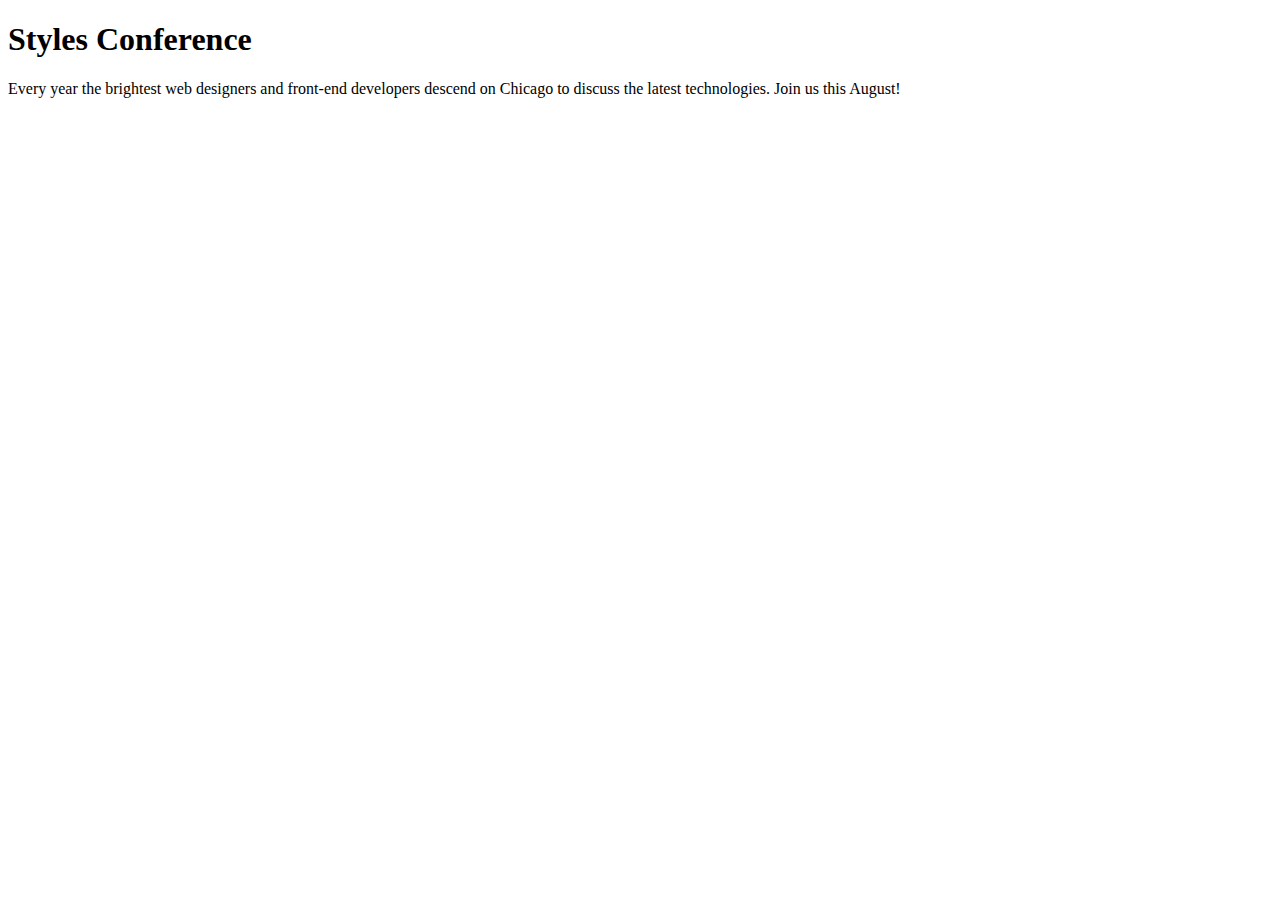
==== index.html @ 4c5673fa "Add files via upload" ====
<!DOCTYPE html>
<html lang="en">
  <head>
  	<meta charset="utf-8">
  	<title>Styles Conference</title>
  	<link rel="stylesheet" href="assets/stylesheets/main.css"
  </head>
  <body>
  	 <h1>Styles Conference</h1>
  <p>Every year the brightest web designers and front-end developers descend on Chicago to discuss the latest technologies. Join us this August!</p>
  </body>
</html>
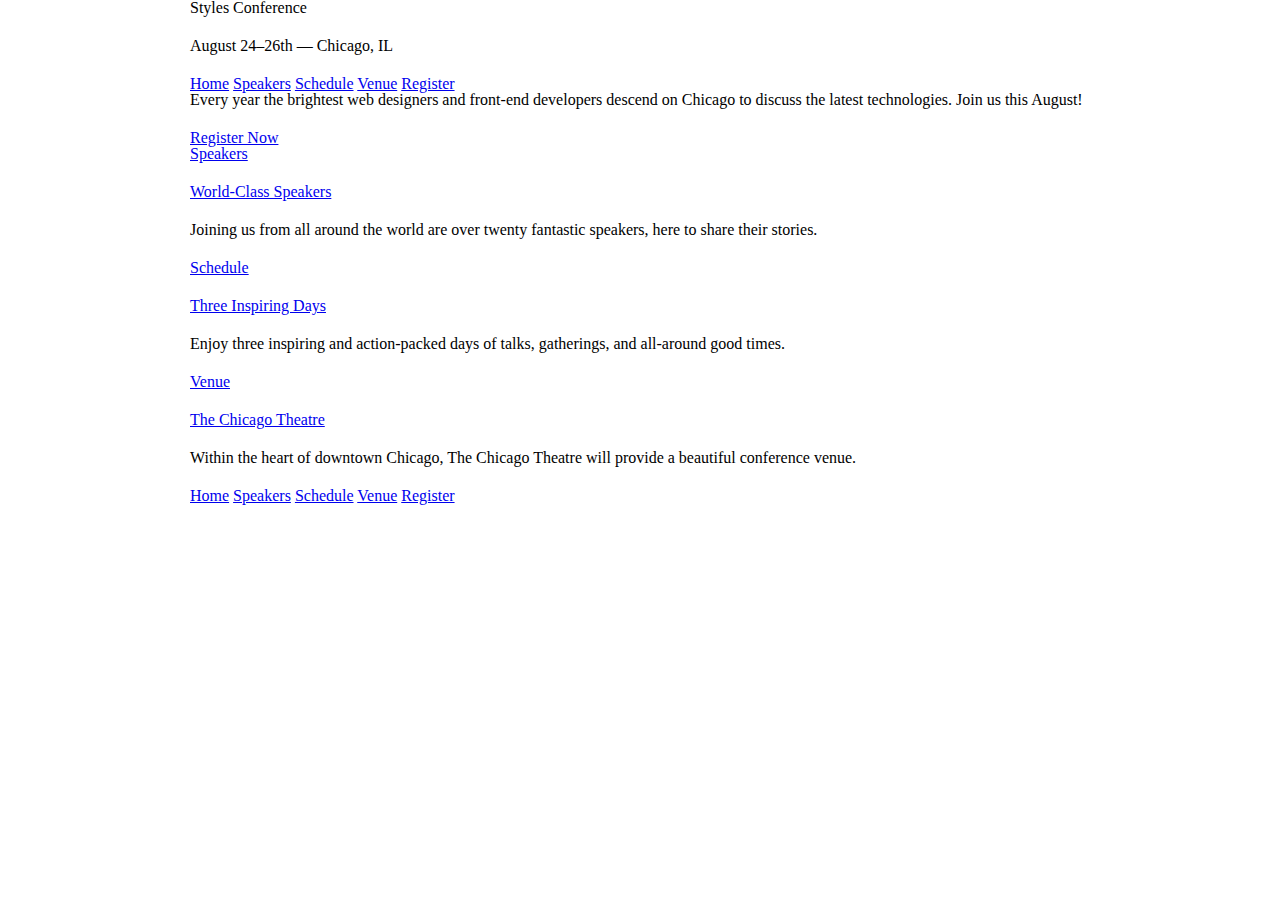
==== commit d3a27457: "Chapter 4" ====
--- a/index.html
+++ b/index.html
@@ -1,12 +1,69 @@
 <!DOCTYPE html>
 <html lang="en">
-  <head>
-  	<meta charset="utf-8">
-  	<title>Styles Conference</title>
-  	<link rel="stylesheet" href="assets/stylesheets/main.css"
-  </head>
-  <body>
-  	 <h1>Styles Conference</h1>
-  <p>Every year the brightest web designers and front-end developers descend on Chicago to discuss the latest technologies. Join us this August!</p>
-  </body>
+	<head>
+		<meta charset="utf-8">
+		<title>Styles Conference</title>
+		<link rel="stylesheet" href="assets/stylesheets/main.css">
+	</head>
+	<body>
+
+		<header class="container">
+			<h1>Styles Conference</h1>
+			<h3>August 24&ndash;26th &mdash; Chicago, IL</h3>
+
+			<nav>
+				<a href="index.html">Home</a>
+				<a href="speakers.html">Speakers</a>
+				<a href="schedule.html">Schedule</a>
+				<a href="venue.html">Venue</a>
+				<a href="register.html">Register</a>
+			</nav>
+
+		</header class="container">
+
+
+		<section class="container">
+			
+			<p>Every year the brightest web designers and front-end developers descend on Chicago to discuss the latest technologies. Join us this August!</p>
+
+			<a href="register.html">Register Now</a>
+
+		</section>
+
+		<section class="container">
+			<section>
+				<a href="speakers.html">
+					<h5>Speakers</h5>
+					<h3>World-Class Speakers</h3>
+				</a>
+				<p>Joining us from all around the world are over twenty fantastic speakers, here to share their stories.</p>
+			</section>
+
+			<section>
+				<a href="schedule.html">
+					<h5>Schedule</h5>
+					<h3>Three Inspiring Days</h3>
+				</a>
+				<p>Enjoy three inspiring and action-packed days of talks, gatherings, and all-around good times.</p>
+			</section>
+
+			<section>
+				<a href="venue.html">
+					<h5>Venue</h5>
+					<h3>The Chicago Theatre</h3>
+				</a>
+				<p>Within the heart of downtown Chicago, The Chicago Theatre will provide a beautiful conference venue.</p>
+			</section>
+		</section>
+
+		<footer class="container">
+			<nav>
+				<a href="index.html">Home</a>
+				<a href="speakers.html">Speakers</a>
+				<a href="schedule.html">Schedule</a>
+				<a href="venue.html">Venue</a>
+				<a href="register.html">Register</a>
+			</nav>
+		</footer>
+	</body>
 </html>--- a/assets/stylesheets/main.css
+++ b/assets/stylesheets/main.css
@@ -0,0 +1,77 @@
+/* http://meyerweb.com/eric/tools/css/reset/ 2. v2.0 | 20110126
+  License: none (public domain)
+*/
+
+html, body, div, span, applet, object, iframe,
+h1, h2, h3, h4, h5, h6, p, blockquote, pre,
+a, abbr, acronym, address, big, cite, code,
+del, dfn, em, img, ins, kbd, q, s, samp,
+small, strike, strong, sub, sup, tt, var,
+b, u, i, center,
+dl, dt, dd, ol, ul, li,
+fieldset, form, label, legend,
+table, caption, tbody, tfoot, thead, tr, th, td,
+article, aside, canvas, details, embed,
+figure, figcaption, footer, header, hgroup,
+menu, nav, output, ruby, section, summary,
+time, mark, audio, video {
+  margin: 0;
+  padding: 0;
+  border: 0;
+  font-size: 100%;
+  font: inherit;
+  vertical-align: baseline;
+}
+/* HTML5 display-role reset for older browsers */
+article, aside, details, figcaption, figure,
+footer, header, hgroup, menu, nav, section {
+  display: block;
+}
+body {
+  line-height: 1;
+}
+ol, ul {
+  list-style: none;
+}
+blockquote, q {
+  quotes: none;
+}
+blockquote:before, blockquote:after,
+q:before, q:after {
+  content: '';
+  content: none;
+}
+table {
+  border-collapse: collapse;
+  border-spacing: 0;
+}
+/*
+  ========================================
+  Grid
+  ========================================
+*/
+
+*,
+*:before,
+*:after {
+  -webkit-box-sizing: border-box;
+     -moz-box-sizing: border-box;
+          box-sizing: border-box;
+}
+
+.container {
+  margin: 0 auto;
+  padding-left: 30px;
+  padding-right: 30px;
+  width: 960px;
+}
+/*
+  ========================================
+  Typography
+  ========================================
+*/
+
+h1, h3, h4, h5, p {
+  margin-bottom: 22px;
+}
+
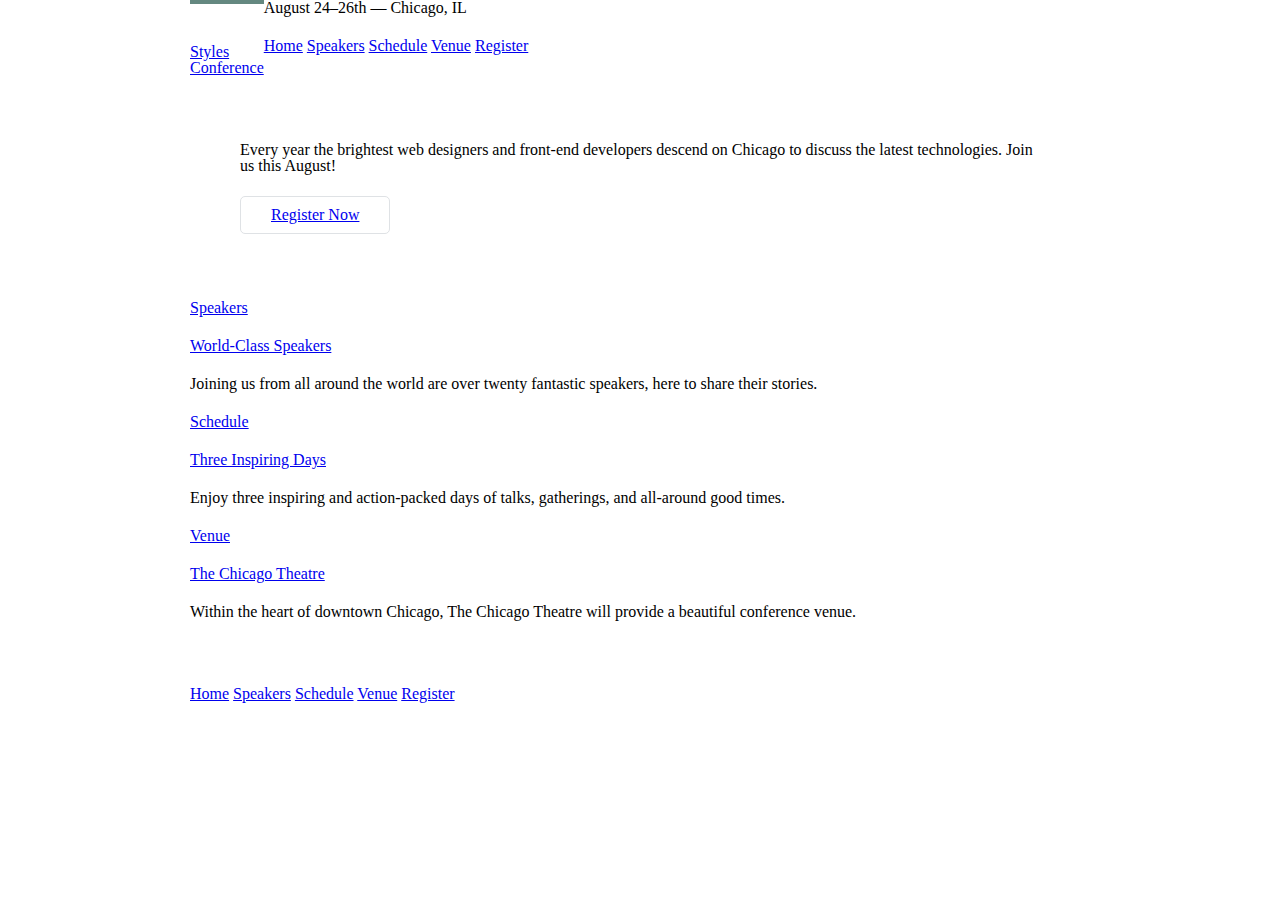
==== commit ad8b9eed: "Add files via upload" ====
--- a/index.html
+++ b/index.html
@@ -7,8 +7,10 @@
 	</head>
 	<body>
 
-		<header class="container">
-			<h1>Styles Conference</h1>
+		<header class="container group">
+		<h1 class="logo">
+  		<a href="index.html">Styles <br> Conference</a>
+		</h1>
 			<h3>August 24&ndash;26th &mdash; Chicago, IL</h3>
 
 			<nav>
@@ -19,14 +21,14 @@
 				<a href="register.html">Register</a>
 			</nav>
 
-		</header class="container">
+		</header>
 
 
-		<section class="container">
+		<section class="hero container"class="btn btn-alt"class="container">
 			
 			<p>Every year the brightest web designers and front-end developers descend on Chicago to discuss the latest technologies. Join us this August!</p>
 
-			<a href="register.html">Register Now</a>
+			<a class="btn btn-alt" href="register.html">Register Now</a>
 
 		</section>
 
@@ -56,7 +58,7 @@
 			</section>
 		</section>
 
-		<footer class="container">
+		<footer class="primary-footer container group">
 			<nav>
 				<a href="index.html">Home</a>
 				<a href="speakers.html">Speakers</a>
--- a/assets/stylesheets/main.css
+++ b/assets/stylesheets/main.css
@@ -74,4 +74,68 @@
 h1, h3, h4, h5, p {
   margin-bottom: 22px;
 }
+/*
+  ========================================
+  Buttons
+  ========================================
+*/
 
+.btn {
+  border-radius: 5px;
+  display: inline-block;
+  margin: 0;
+}
+.btn-alt {
+  border: 1px solid #dfe2e5;
+  padding: 10px 30px;
+}
+/*
+  ========================================
+  Home
+  ========================================
+*/
+
+.hero {
+  padding: 22px 80px 66px 80px;
+}
+/*
+  ========================================
+  Clearfix
+  ========================================
+*/
+.group:before,
+.group:after {
+  content: "";
+  display: table;
+}
+.group:after {
+  clear: both;
+}
+.group {
+  clear: both;
+  *zoom: 1;
+}
+/*
+  ========================================
+  Primary header
+  ========================================
+*/
+
+.logo {
+  border-top: 4px solid #648880;
+  padding: 40px 0 22px 0;
+  float: left;
+}
+/*
+  ========================================
+  Primary footer
+  ========================================
+*/
+
+.primary-footer {
+  padding-bottom: 44px;
+  padding-top: 44px;
+}
+
+}
+
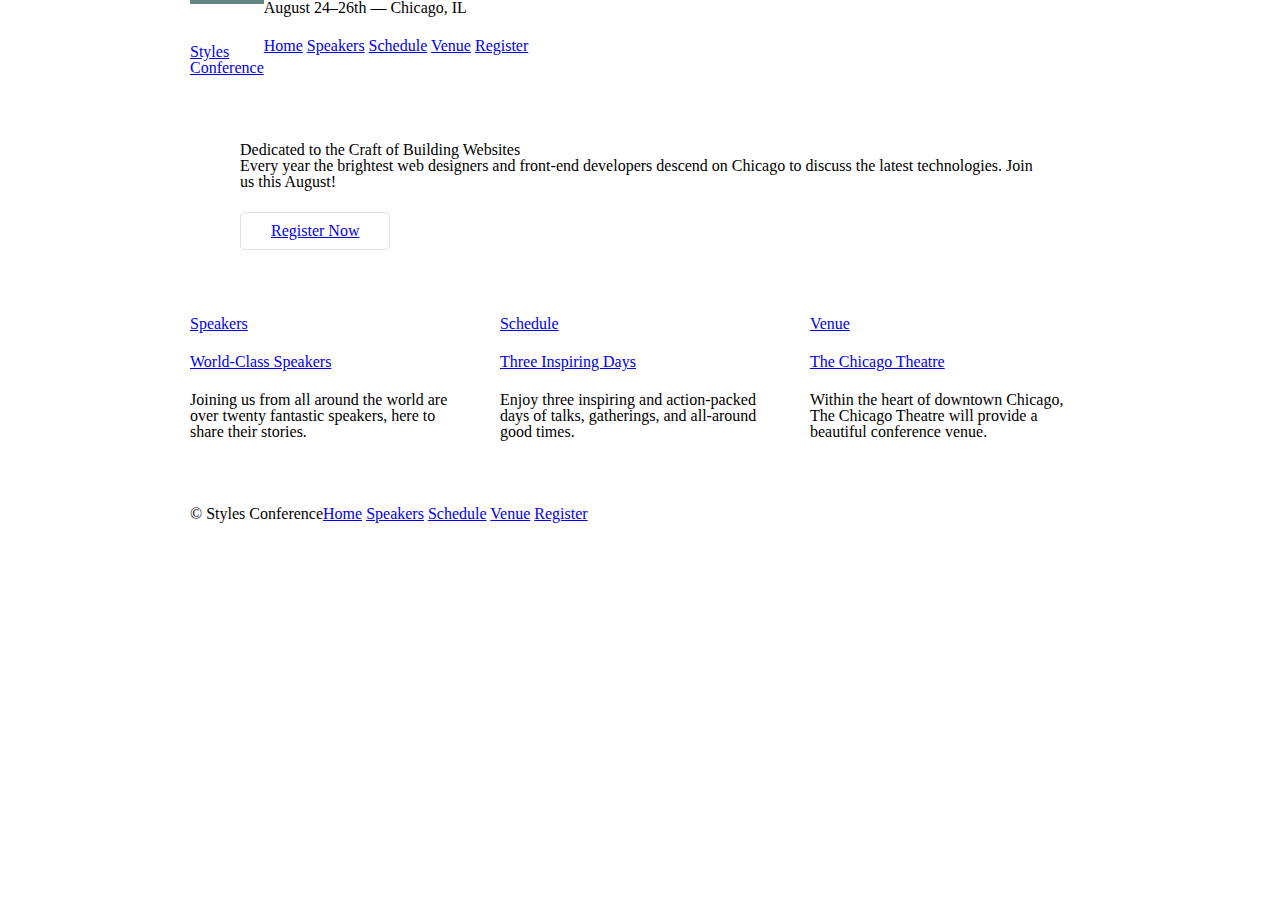
==== commit dd228ef6: "Add files via upload" ====
--- a/index.html
+++ b/index.html
@@ -1,71 +1,97 @@
 <!DOCTYPE html>
 <html lang="en">
-	<head>
-		<meta charset="utf-8">
-		<title>Styles Conference</title>
-		<link rel="stylesheet" href="assets/stylesheets/main.css">
-	</head>
-	<body>
 
-		<header class="container group">
-		<h1 class="logo">
-  		<a href="index.html">Styles <br> Conference</a>
-		</h1>
-			<h3>August 24&ndash;26th &mdash; Chicago, IL</h3>
+  <head>
+    <meta charset="utf-8">
+    <title>Styles Conference</title>
+    <link rel="stylesheet" href="assets/stylesheets/main.css">
+  </head>
 
-			<nav>
-				<a href="index.html">Home</a>
-				<a href="speakers.html">Speakers</a>
-				<a href="schedule.html">Schedule</a>
-				<a href="venue.html">Venue</a>
-				<a href="register.html">Register</a>
-			</nav>
+  <body>
 
-		</header>
+    <!-- Header -->
 
+    <header class="container group">
 
-		<section class="hero container"class="btn btn-alt"class="container">
-			
-			<p>Every year the brightest web designers and front-end developers descend on Chicago to discuss the latest technologies. Join us this August!</p>
+      <h1 class="logo">
+        <a href="index.html">Styles <br> Conference</a>
+      </h1>
 
-			<a class="btn btn-alt" href="register.html">Register Now</a>
+      <h3>August 24&ndash;26th &mdash; Chicago, IL</h3>
 
-		</section>
+      <nav>
+        <a href="index.html">Home</a>
+        <a href="speakers.html">Speakers</a>
+        <a href="schedule.html">Schedule</a>
+        <a href="venue.html">Venue</a>
+        <a href="register.html">Register</a>
+      </nav>
 
-		<section class="container">
-			<section>
-				<a href="speakers.html">
-					<h5>Speakers</h5>
-					<h3>World-Class Speakers</h3>
-				</a>
-				<p>Joining us from all around the world are over twenty fantastic speakers, here to share their stories.</p>
-			</section>
+    </header>
 
-			<section>
-				<a href="schedule.html">
-					<h5>Schedule</h5>
-					<h3>Three Inspiring Days</h3>
-				</a>
-				<p>Enjoy three inspiring and action-packed days of talks, gatherings, and all-around good times.</p>
-			</section>
+    <!-- Hero -->
 
-			<section>
-				<a href="venue.html">
-					<h5>Venue</h5>
-					<h3>The Chicago Theatre</h3>
-				</a>
-				<p>Within the heart of downtown Chicago, The Chicago Theatre will provide a beautiful conference venue.</p>
-			</section>
-		</section>
+    <section class="hero container">
 
-		<footer class="primary-footer container group">
-			<nav>
-				<a href="index.html">Home</a>
-				<a href="speakers.html">Speakers</a>
-				<a href="schedule.html">Schedule</a>
-				<a href="venue.html">Venue</a>
-				<a href="register.html">Register</a>
-			</nav>
-		</footer>
-	</body>
+      <h2>Dedicated to the Craft of Building Websites</h2>
+
+      <p>Every year the brightest web designers and front-end developers descend on Chicago to discuss the latest technologies. Join us this August!</p>
+
+      <a class="btn btn-alt" href="register.html">Register Now</a>
+
+    </section>
+
+    <!-- Teasers -->
+
+    <section class="grid">
+
+      <!-- Speakers -->
+
+      <section class="col-1-3">
+        <a href="speakers.html">
+          <h5>Speakers</h5>
+          <h3>World-Class Speakers</h3>
+        </a>
+        <p>Joining us from all around the world are over twenty fantastic speakers, here to share their stories.</p>
+      </section><!--
+
+      Schedule
+
+      --><section class="col-1-3">
+        <a href="schedule.html">
+          <h5>Schedule</h5>
+          <h3>Three Inspiring Days</h3>
+        </a>
+        <p>Enjoy three inspiring and action-packed days of talks, gatherings, and all-around good times.</p>
+      </section><!--
+
+      Venue
+
+      --><section class="col-1-3">
+        <a href="venue.html">
+          <h5>Venue</h5>
+          <h3>The Chicago Theatre</h3>
+        </a>
+        <p>Within the heart of downtown Chicago, The Chicago Theatre will provide a beautiful conference venue.</p>
+      </section>
+
+    </section>
+
+    <!-- Footer -->
+
+    <footer class="primary-footer container group">
+
+      <small>&copy; Styles Conference</small>
+
+      <nav>
+        <a href="index.html">Home</a>
+        <a href="speakers.html">Speakers</a>
+        <a href="schedule.html">Schedule</a>
+        <a href="venue.html">Venue</a>
+        <a href="register.html">Register</a>
+      </nav>
+
+    </footer>
+
+  </body>
 </html>--- a/assets/stylesheets/main.css
+++ b/assets/stylesheets/main.css
@@ -1,5 +1,6 @@
-/* http://meyerweb.com/eric/tools/css/reset/ 2. v2.0 | 20110126
-  License: none (public domain)
+/* http://meyerweb.com/eric/tools/css/reset/
+   v2.0 | 20110126
+   License: none (public domain)
 */
 
 html, body, div, span, applet, object, iframe,
@@ -45,6 +46,7 @@
   border-collapse: collapse;
   border-spacing: 0;
 }
+
 /*
   ========================================
   Grid
@@ -58,13 +60,52 @@
      -moz-box-sizing: border-box;
           box-sizing: border-box;
 }
-
+.container,
+.grid {
+  margin: 0 auto;
+  width: 960px;
+}
 .container {
-  margin: 0 auto;
   padding-left: 30px;
   padding-right: 30px;
-  width: 960px;
 }
+.grid,
+.col-1-3,
+.col-2-3 {
+  padding-left: 15px;
+  padding-right: 15px;
+}
+.col-1-3,
+.col-2-3  {
+  display: inline-block;
+  vertical-align: top;
+}
+.col-1-3 {
+  width: 33.33%;
+}
+.col-2-3 {
+  width: 66.66%;
+}
+
+/*
+  ========================================
+  Clearfix
+  ========================================
+*/
+
+.group:before,
+.group:after {
+  content: "";
+  display: table;
+}
+.group:after {
+  clear: both;
+}
+.group {
+  clear: both;
+  *zoom: 1;
+}
+
 /*
   ========================================
   Typography
@@ -74,6 +115,7 @@
 h1, h3, h4, h5, p {
   margin-bottom: 22px;
 }
+
 /*
   ========================================
   Buttons
@@ -89,32 +131,7 @@
   border: 1px solid #dfe2e5;
   padding: 10px 30px;
 }
-/*
-  ========================================
-  Home
-  ========================================
-*/
 
-.hero {
-  padding: 22px 80px 66px 80px;
-}
-/*
-  ========================================
-  Clearfix
-  ========================================
-*/
-.group:before,
-.group:after {
-  content: "";
-  display: table;
-}
-.group:after {
-  clear: both;
-}
-.group {
-  clear: both;
-  *zoom: 1;
-}
 /*
   ========================================
   Primary header
@@ -123,9 +140,10 @@
 
 .logo {
   border-top: 4px solid #648880;
+  float: left;
   padding: 40px 0 22px 0;
-  float: left;
 }
+
 /*
   ========================================
   Primary footer
@@ -136,6 +154,17 @@
   padding-bottom: 44px;
   padding-top: 44px;
 }
-
+.primary-footer small {
+  float: left;
 }
 
+/*
+  ========================================
+  Home
+  ========================================
+*/
+
+.hero {
+  padding: 22px 80px 66px 80px;
+}
+
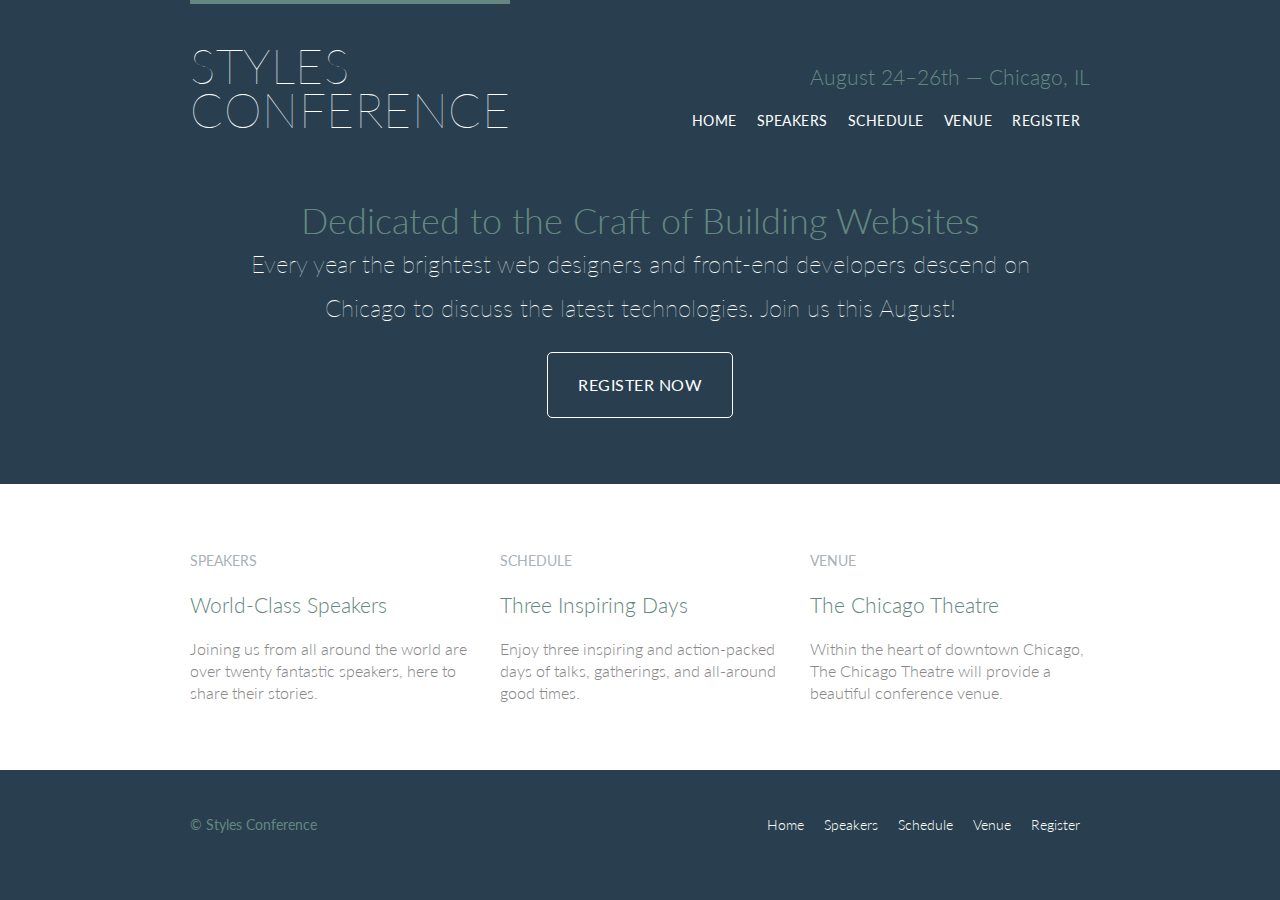
==== commit e3630bc5: "Add files via upload" ====
--- a/index.html
+++ b/index.html
@@ -1,3 +1,4 @@
+
 <!DOCTYPE html>
 <html lang="en">
 
@@ -5,26 +6,29 @@
     <meta charset="utf-8">
     <title>Styles Conference</title>
     <link rel="stylesheet" href="assets/stylesheets/main.css">
+    <link rel="stylesheet" href="http://fonts.googleapis.com/css?family=Lato:100,300,400">
   </head>
 
   <body>
 
     <!-- Header -->
 
-    <header class="container group">
+    <header class="primary-header container group">
 
       <h1 class="logo">
         <a href="index.html">Styles <br> Conference</a>
       </h1>
 
-      <h3>August 24&ndash;26th &mdash; Chicago, IL</h3>
+      <h3 class="tagline">August 24&ndash;26th &mdash; Chicago, IL</h3>
 
-      <nav>
-        <a href="index.html">Home</a>
-        <a href="speakers.html">Speakers</a>
-        <a href="schedule.html">Schedule</a>
-        <a href="venue.html">Venue</a>
-        <a href="register.html">Register</a>
+      <nav class="nav primary-nav">
+        <ul>
+        <li><a href="index.html">Home</a></li><!--
+        --><li><a href="speakers.html">Speakers</a></li><!--
+        --><li><a href="schedule.html">Schedule</a></li><!--
+        --><li><a href="venue.html">Venue</a></li><!--
+        --><li><a href="register.html">Register</a></li>
+      </ul>
       </nav>
 
     </header>
@@ -43,11 +47,12 @@
 
     <!-- Teasers -->
 
-    <section class="grid">
+    <section class="row">
+      <div class="grid">
 
       <!-- Speakers -->
 
-      <section class="col-1-3">
+      <section class="teaser col-1-3">
         <a href="speakers.html">
           <h5>Speakers</h5>
           <h3>World-Class Speakers</h3>
@@ -57,7 +62,7 @@
 
       Schedule
 
-      --><section class="col-1-3">
+      --><section class="teaser col-1-3">
         <a href="schedule.html">
           <h5>Schedule</h5>
           <h3>Three Inspiring Days</h3>
@@ -67,14 +72,14 @@
 
       Venue
 
-      --><section class="col-1-3">
+      --><section class="teaser col-1-3">
         <a href="venue.html">
           <h5>Venue</h5>
           <h3>The Chicago Theatre</h3>
         </a>
         <p>Within the heart of downtown Chicago, The Chicago Theatre will provide a beautiful conference venue.</p>
       </section>
-
+    </div>
     </section>
 
     <!-- Footer -->
@@ -83,12 +88,14 @@
 
       <small>&copy; Styles Conference</small>
 
-      <nav>
-        <a href="index.html">Home</a>
-        <a href="speakers.html">Speakers</a>
-        <a href="schedule.html">Schedule</a>
-        <a href="venue.html">Venue</a>
-        <a href="register.html">Register</a>
+      <nav class="nav">
+        <ul>
+        <li><a href="index.html">Home</a></li><!--
+        --><li><a href="speakers.html">Speakers</a></li><!--
+        --><li><a href="schedule.html">Schedule</a></li><!--
+        --><li><a href="venue.html">Venue</a></li><!--
+       --><li><a href="register.html">Register</a></li>
+     </ul>
       </nav>
 
     </footer>
--- a/assets/stylesheets/main.css
+++ b/assets/stylesheets/main.css
@@ -49,6 +49,18 @@
 
 /*
   ========================================
+  Custom styles
+  ========================================
+*/
+
+body {
+  background: #293f50;
+  color: #888;
+  font: 300 16px/22px "Lato", "Open Sans", "Helvetica Neue", Helvetica, Arial, sans-serif;
+}
+
+/*
+  ========================================
   Grid
   ========================================
 */
@@ -108,13 +120,104 @@
 
 /*
   ========================================
+  Rows
+  ========================================
+*/
+
+.row,
+.row-alt {
+  min-width: 960px;
+}
+.row {
+  background: #fff;
+  padding: 66px 0 44px 0;
+}
+.row-alt {
+  background: #cbe2c1;
+  background: -webkit-linear-gradient(to right, #a1d3b0, #f6f1d3);
+  background:    -moz-linear-gradient(to right, #a1d3b0, #f6f1d3);
+  background:         linear-gradient(to right, #a1d3b0, #f6f1d3);
+  padding: 44px 0 22px 0;
+}
+
+/*
+  ========================================
   Typography
   ========================================
 */
 
+h1, h2, h3, h4 {
+  color: #648880;
+}
 h1, h3, h4, h5, p {
   margin-bottom: 22px;
 }
+h1 {
+  font-size: 36px;
+  line-height: 44px;
+}
+h2 {
+  font-size: 24px;
+  line-height: 44px;
+}
+h3 {
+  font-size: 21px;
+}
+h4 {
+  font-size: 18px;
+}
+h5 {
+  color: #a9b2b9;
+  font-size: 14px;
+  font-weight: 400;
+  text-transform: uppercase;
+}
+strong {
+  font-weight: 400;
+}
+cite,
+em {
+  font-style: italic;
+}
+
+/*
+  ========================================
+  Leads
+  ========================================
+*/
+
+.lead {
+  text-align: center;
+}
+.lead p {
+  font-size: 21px;
+  line-height: 33px;
+}
+
+/*
+  ========================================
+  Links
+  ========================================
+*/
+
+a {
+  color: #648880;
+  text-decoration: none;
+}
+a:hover {
+  color: #a9b2b9;
+}
+p a {
+  border-bottom: 1px solid #dfe2e5;
+}
+.primary-header a,
+.primary-footer a {
+  color: #fff;
+}
+.primary-header a:hover,
+.primary-footer a:hover {
+  color: #648880;
+}
 
 /*
   ========================================
@@ -124,12 +227,21 @@
 
 .btn {
   border-radius: 5px;
+  color: #fff;
+  cursor: pointer;
   display: inline-block;
+  font-weight: 400;
+  letter-spacing: .5px;
   margin: 0;
+  text-transform: uppercase;
 }
 .btn-alt {
-  border: 1px solid #dfe2e5;
+  border: 1px solid #fff;
   padding: 10px 30px;
+}
+.btn-alt:hover {
+  background: #fff;
+  color: #648880;
 }
 
 /*
@@ -141,7 +253,22 @@
 .logo {
   border-top: 4px solid #648880;
   float: left;
+  font-size: 48px;
+  font-weight: 100;
+  letter-spacing: .5px;
+  line-height: 44px;
   padding: 40px 0 22px 0;
+  text-transform: uppercase;
+}
+.tagline {
+  margin: 66px 0 22px 0;
+  text-align: right;
+}
+.primary-nav {
+  font-size: 14px;
+  font-weight: 400;
+  letter-spacing: .5px;
+  text-transform: uppercase;
 }
 
 /*
@@ -151,11 +278,24 @@
 */
 
 .primary-footer {
+  color: #648880;
+  font-size: 14px;
   padding-bottom: 44px;
   padding-top: 44px;
 }
 .primary-footer small {
   float: left;
+  font-weight: 400;
+}
+
+/*
+  ========================================
+  Navigation
+  ========================================
+*/
+
+.nav {
+  text-align: right;
 }
 
 /*
@@ -165,6 +305,43 @@
 */
 
 .hero {
+  color: #fff;
+  line-height: 44px;
   padding: 22px 80px 66px 80px;
-}
-
+  text-align: center;
+}
+.hero h2 {
+  font-size: 36px;
+}
+.hero p {
+  font-size: 24px;
+  font-weight: 100;
+}
+.teaser a:hover h3 {
+  color: #a9b2b9;
+}
+.nav li{
+  display:inline-block;
+  margin:0 10px;
+  vertical-align:top;
+}
+.na li:last-child{
+  margin-right:0;
+}
+
+/*
+  ========================================
+  Speakers
+  ========================================
+*/
+
+.speaker-info{
+  border:1px solid #dfe2e5;
+  border-radius:5px;
+  margin-top:88px;
+  padding:22px 0;
+  text-align:center;
+}
+.speaker{
+  margin-bottom:44px;
+}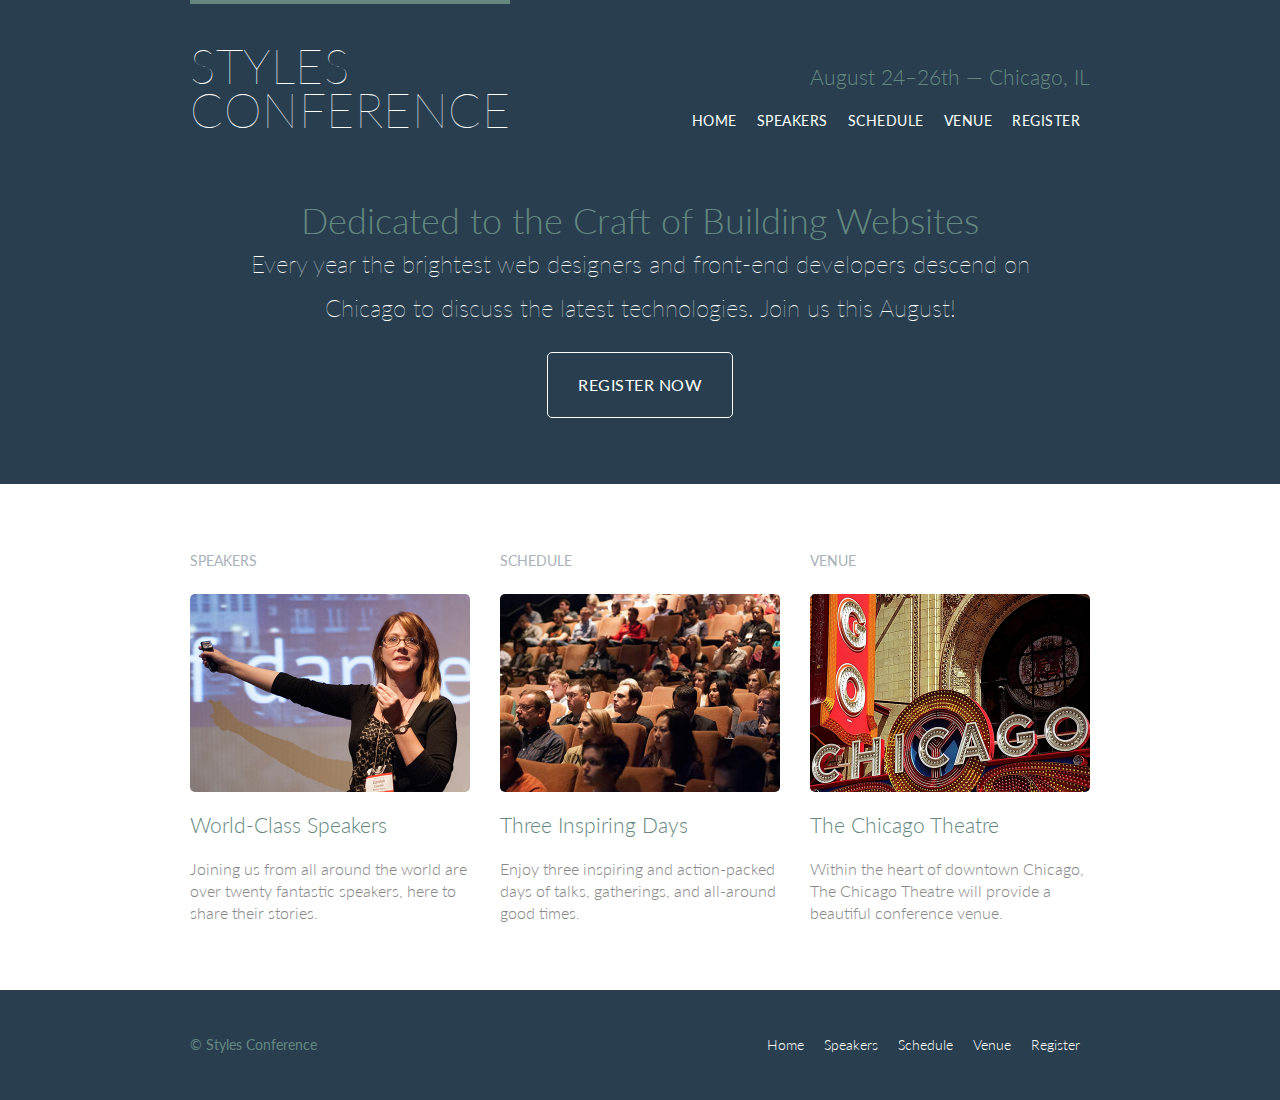
==== commit 2a0b8ba0: "Add files via upload" ====
--- a/index.html
+++ b/index.html
@@ -52,19 +52,21 @@
 
       <!-- Speakers -->
 
-      <section class="teaser col-1-3">
-        <a href="speakers.html">
-          <h5>Speakers</h5>
-          <h3>World-Class Speakers</h3>
-        </a>
-        <p>Joining us from all around the world are over twenty fantastic speakers, here to share their stories.</p>
-      </section><!--
+    <section class="teaser col-1-3">
+    <h5>Speakers</h5>
+    <a href="speakers.html">
+    <img src="assets/images/home/speakers.jpg" alt="Professional Speaker">
+    <h3>World-Class Speakers</h3>
+    </a>
+    <p>Joining us from all around the world are over twenty fantastic speakers, here to share their stories.</p>
+    </section><!-- 
 
       Schedule
 
       --><section class="teaser col-1-3">
-        <a href="schedule.html">
+              <a href="schedule.html">
           <h5>Schedule</h5>
+          <img src="assets/images/home/schedule.jpg" alt="Conference Attendees">
           <h3>Three Inspiring Days</h3>
         </a>
         <p>Enjoy three inspiring and action-packed days of talks, gatherings, and all-around good times.</p>
@@ -75,6 +77,7 @@
       --><section class="teaser col-1-3">
         <a href="venue.html">
           <h5>Venue</h5>
+          <img src="assets/images/home/venue.jpg" alt="The Chicago Theatre">
           <h3>The Chicago Theatre</h3>
         </a>
         <p>Within the heart of downtown Chicago, The Chicago Theatre will provide a beautiful conference venue.</p>
--- a/assets/stylesheets/main.css
+++ b/assets/stylesheets/main.css
@@ -335,13 +335,163 @@
   ========================================
 */
 
-.speaker-info{
-  border:1px solid #dfe2e5;
-  border-radius:5px;
-  margin-top:88px;
-  padding:22px 0;
-  text-align:center;
-}
+.speaker-info {
+  border: 1px solid #dfe2e5;
+  border-radius: 5px;
+  margin-top: 88px;
+  padding-bottom: 22px;
+  text-align: center;
+}
+
 .speaker{
   margin-bottom:44px;
-}+}
+.teaser img {
+  border-radius: 5px;
+  display: block;
+  margin-bottom: 22px;
+  max-width: 100%
+}
+.speaker-info img {
+  border-radius: 50%;
+  height: 130px;
+  margin: -66px 0 22px 0;
+  vertical-align: top;
+}
+.speaker-info img {
+  border-radius: 50%;
+  height: 130px;
+  margin: -66px 0 22px 0;
+  vertical-align: top;
+}
+/*
+  ========================================
+  Venue
+  ========================================
+*/
+
+.venue-theatre {
+  margin-bottom: 66px;
+}
+.venue-hotel {
+  margin-bottom: 22px;
+}
+.venue-map {
+  height: 264px;
+}
+/*
+  ========================================
+  Register
+  ========================================
+*/
+
+.why-attend{
+  list-style: square;
+  margin: 0 0 22px 30px;
+}
+form{
+  margin-bottom: 22px;
+}
+input,
+select,
+textarea {
+  font:300 16px/22px "Lato", "Open Sans", "Helvetica Neue", Helvetica, Arial, sans-serif;
+}
+.register-group label{
+  color:#648880;
+  cursor:pointer;
+  font-weight: 400;
+}
+.register-group input,
+.register-group select,
+.register-group textarea{
+  border: 1px solid #c6c9cc;
+  border-radius: 5px;
+  color: #888;
+  display: block;
+  margin: 5px 0 27px 0;
+  padding: 5px 8px;
+}
+.register-group input,
+.register-group textarea{
+  width: 100%;
+}
+.register-group select{
+  height: 34px;
+  width: 60px;
+}
+.register-group textarea{
+  height: 78px;
+}
+.btn-default{
+  border:0;
+  background: #648880;
+  padding: 11px 30px;
+  font-size: 14px;
+}
+.btn-default:hover{
+  background:#77a198;
+}
+/*
+  ========================================
+  Register
+  ========================================
+*/
+
+table{
+  margin-bottom: 44px;
+  width: 100%;
+}
+table:last-child{
+  margin-bottom: 0;
+}
+th,
+td {
+  padding-bottom:22px;
+  vertical-align: top;
+}
+th{
+  padding-right: 45px;
+  text-align: right;
+  width: 20%;
+}
+td{
+  width:40%;
+}
+thead{
+  line-height: 44px;
+}
+thead th{
+  color:#648880;
+  font-size: 25px;
+}
+tbody th {
+  color: #a9b2b9;
+  font-size: 14px;
+  font-weight: 400;
+  padding-top: 22px;
+  text-transform: uppercase;
+}
+tbody td {
+  border-top: 1px solid #dfe2e5;
+  padding-top: 21px;
+}
+tbody td:first-of-type {
+  padding-right: 15px;
+}
+tbody td:last-of-type {
+  padding-left: 15px;
+}
+tbody td:only-of-type {
+  padding-left: 0;
+  padding-right: 0;
+}
+table a {
+  color: #888;
+}
+table h4 {
+  margin-bottom: 0;
+}
+.schedule-offset {
+  color: #a9b2b9;
+}
